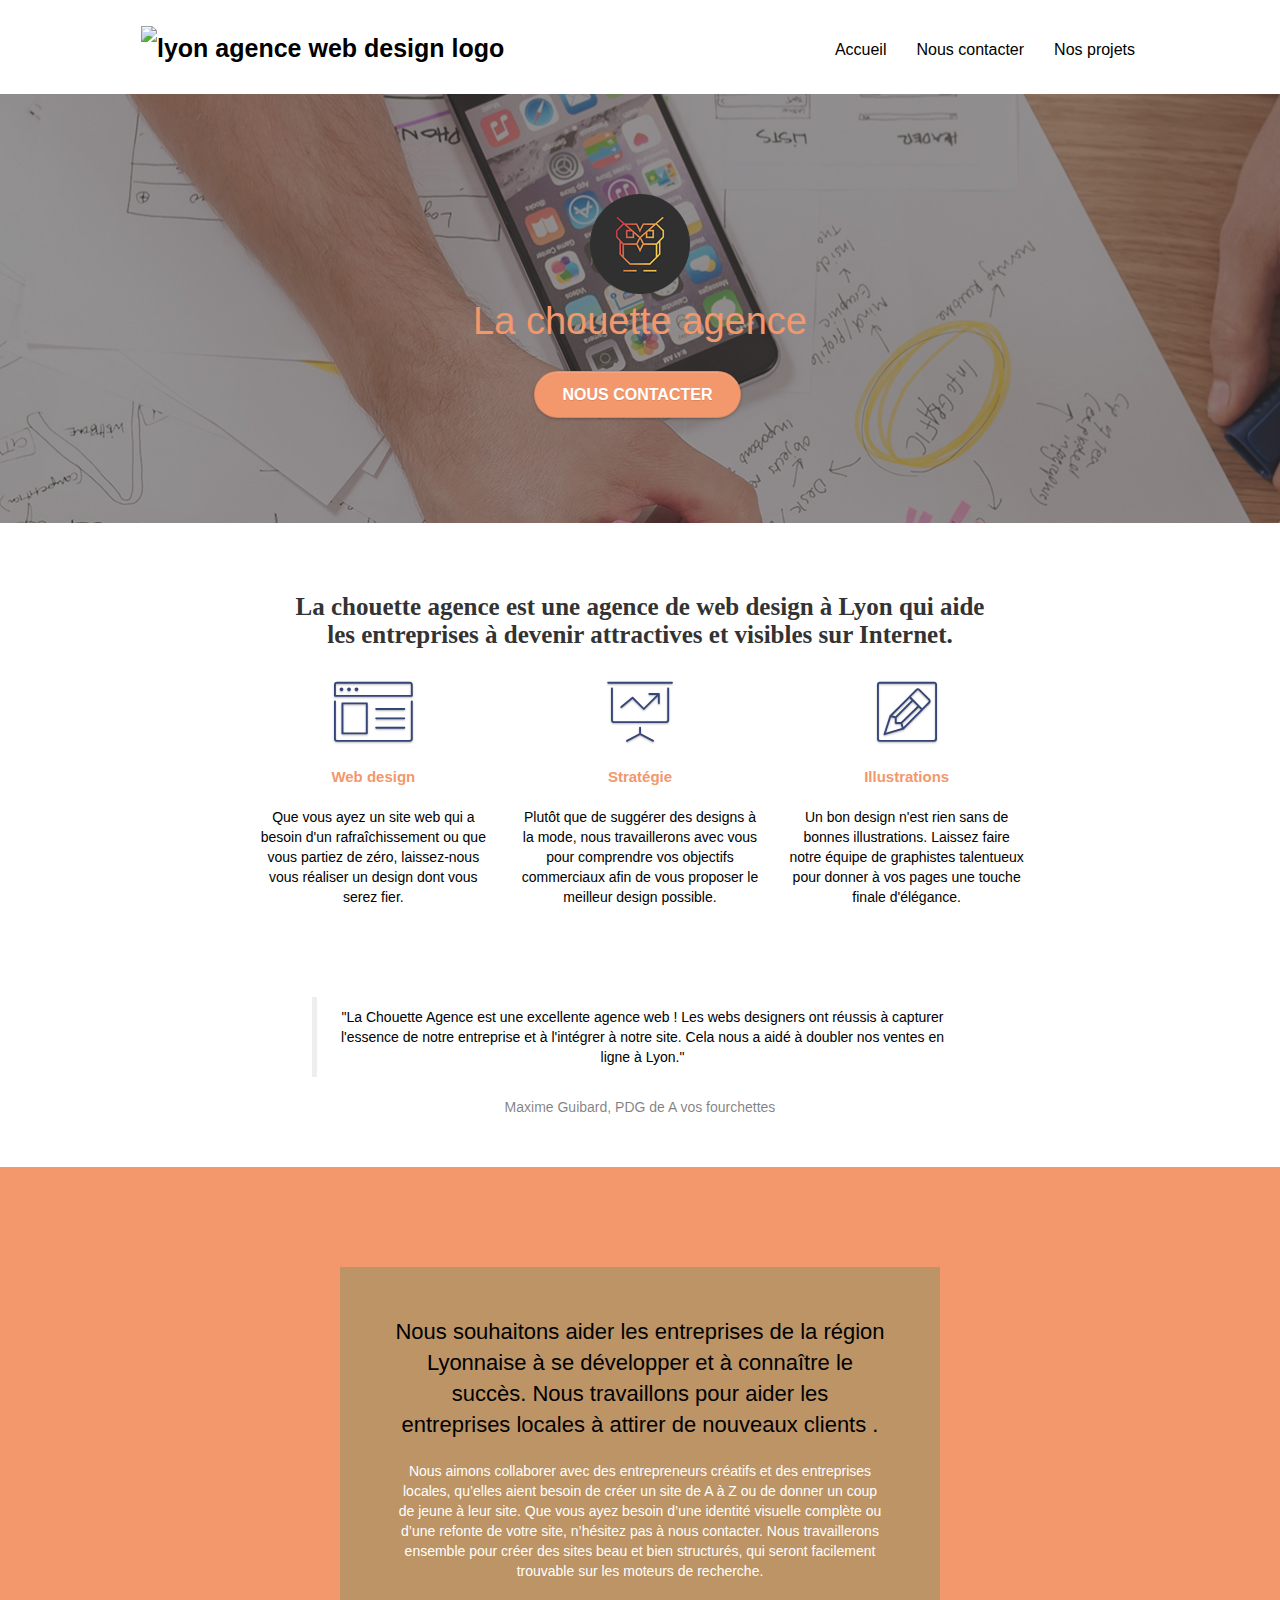
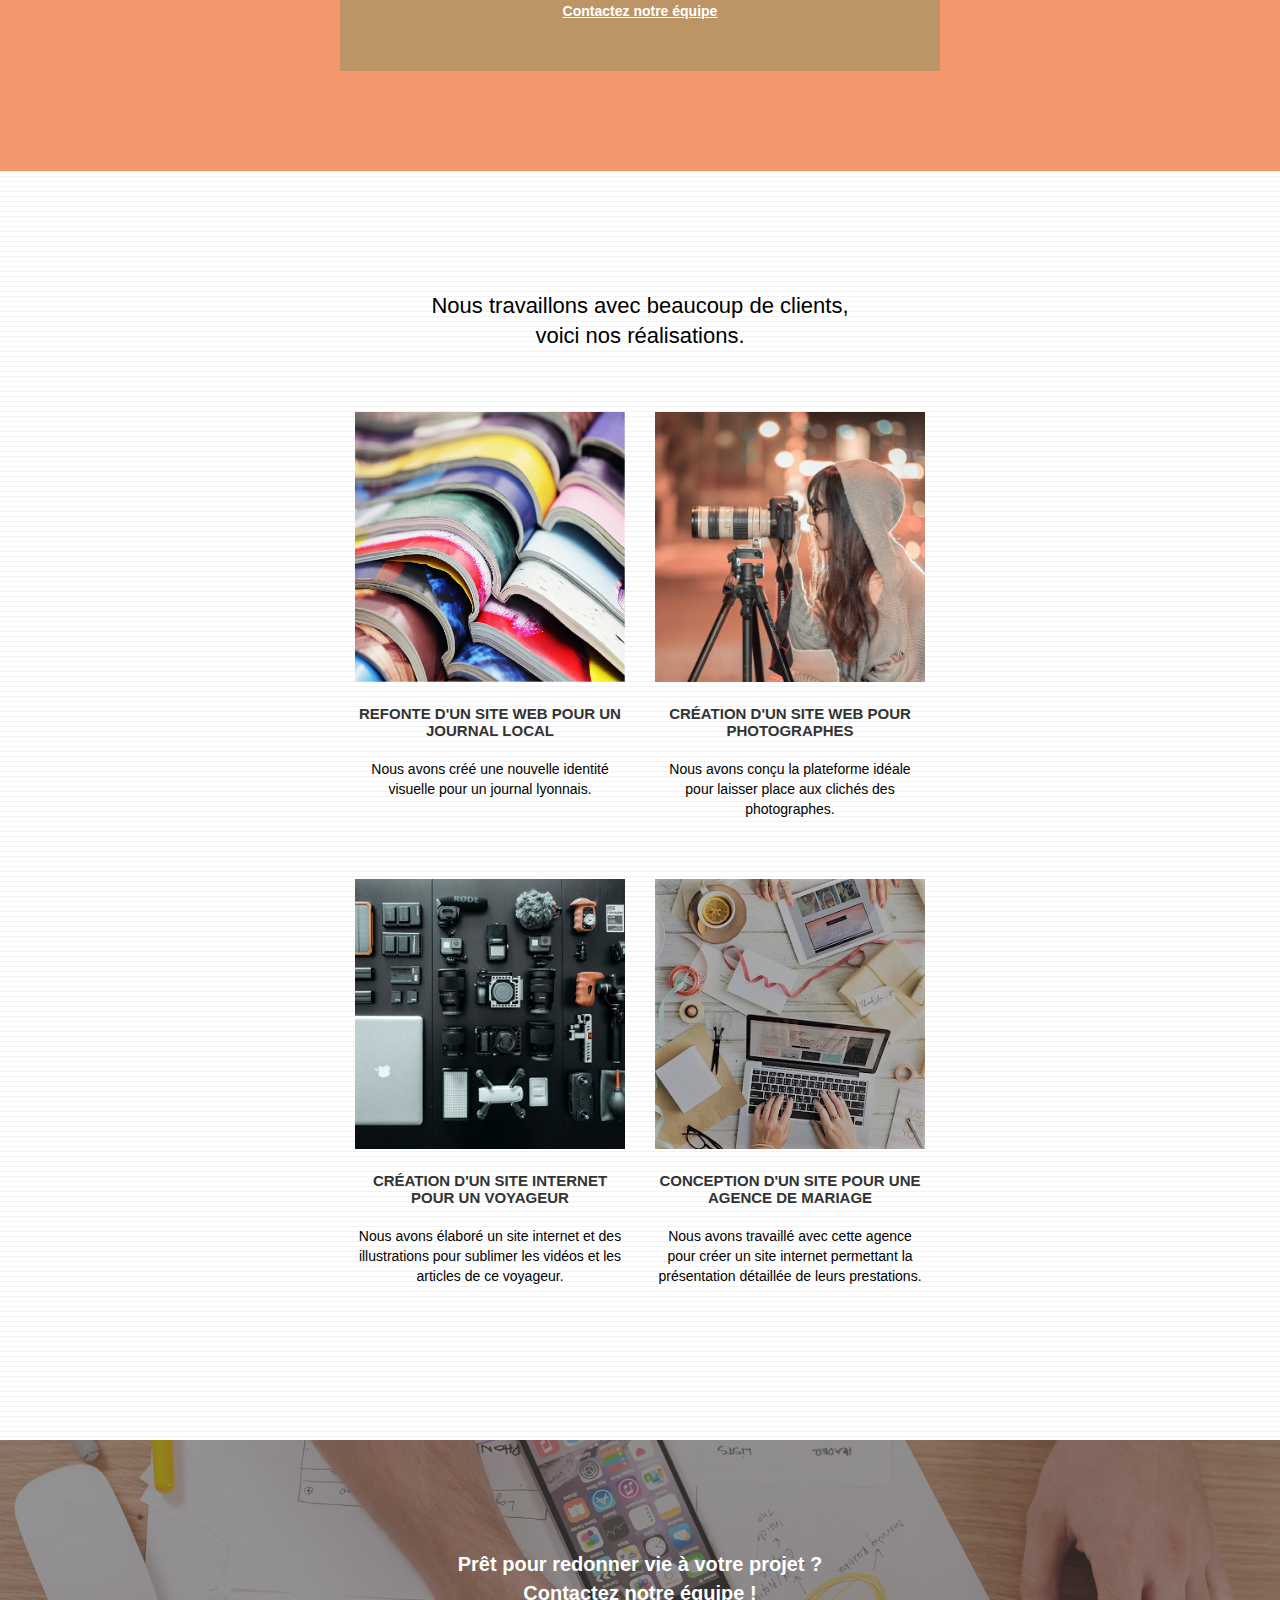
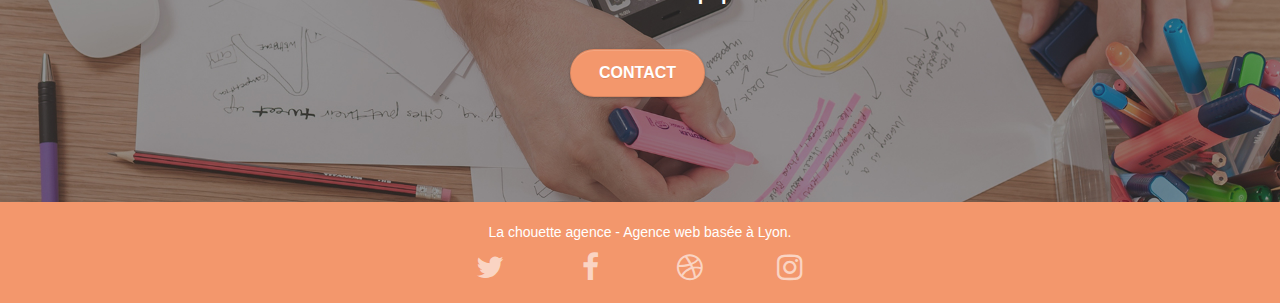
==== index.html @ c59ab612 "first commit" ====
<!doctype html>
<html lang="fr">
<head>
    <meta charset="utf-8">
	<meta name="robots" content="follow" />
    <meta name="description" content="Notre agence de Web Design de Lyon a pour vocation d'aider toutes les entreprises à devenir attractives et visibles sur le net.Que vous ayez besoin de rafraîchir votre site, trouver des designs plus percutents et actuels ou simplement attirer de nouveaux clients nous avons la réponse !">
    <meta name="viewport" content="width=device-width, initial-scale=1.0, viewport-fit=cover">
    <link rel="shortcut icon" type="image/png" href="favicon.jpg">
    
	<link rel="stylesheet" type="text/css" href="./css/bootstrap.css">
	<link rel="stylesheet" type="text/css" href="style.css">
	<link rel="stylesheet" type="text/css" href="./css/font-awesome.css">
	<link rel="stylesheet" type="text/css" href="./css/et-line.css">
	
    
	<script src="./js/jquery-2.1.0.js"></script>
	<script src="./js/bootstrap.js"></script>
	<script src="./js/blocs.js"></script>
	<script src="./js/jquery.touchSwipe.js" defer></script>
	<script src="./js/gmaps.js"></script>

    <title>La Chouette Agence, web design à Lyon</title>

	<!-- metatags facebook -->
	<meta property="og:title" content=""/>
    <meta property="og:type" content=""/>
	<meta property="og:url" content=""/>
	<meta property="og:image" content=""/>
	<meta property="og:description" content=""/>

	<!-- metatags twitter -->
	<meta name="twitter:card" content=""/>
	<meta name="twitter:site" content=""/>
	<meta name="twitter:title" content=""/>
	<meta name="twitter:description" content=""/>
	<meta name="twitter:creator" content=""/>
	<meta name="twitter:image" content=""/>
	
<!-- Analytics -->
 
<!-- Analytics END -->
    
</head>
<body>
<!-- Principal conteneur -->
<div class="page-container">
    
<!-- bloc-0 -->
<div class="bloc bgc-white l-bloc " id="bloc-0">
	<div class="container bloc-sm">

		<nav class="navbar row">
			<div class="navbar-header">
				
				<a class="navbar-brand" href="index.html"><img src="img/la-chouette-agence.png" alt="lyon agence web design logo" height="40" /></a>
				
				<button id="nav-toggle" type="button" class="ui-navbar-toggle navbar-toggle" data-toggle="collapse" data-target=".navbar-1">
					<span class="sr-only">Toggle navigation</span><span class="icon-bar"></span><span class="icon-bar"></span><span class="icon-bar"></span>
				</button>
			</div>
			<div class="collapse navbar-collapse navbar-1 special-dropdown-nav">
				<ul class="site-navigation nav navbar-nav">
					<li>
						<a href="index.html">Accueil</a>
					</li>
					<li>
						<a href="formulaire-contact.html">Nous contacter</a>
					</li>
					<li>
						<a href="#bloc-4-portfolio">Nos projets</a>
					</li>
					
				</ul>
			</div>
		</nav>
	</div>
</div>
<!-- bloc-0 END -->

<!-- bloc-1-presentation -->
<div class="bloc bgc-dark-slate-blue bg-banniere d-bloc bg-t-edge bloc-bg-texture texture-paper b-parallax" id="bloc-1-hero">
	<div class="container bloc-lg">
		<div class="row tight-width-whitespace">
			<div class="col-sm-12">
				<img src="img/logo.png" class="center-block image-resize-mode" width="100" alt="La chouette agence, agence web lyon, création logo lyon" />
				<span class="text-center hero-bloc-text tc-white ">
					La chouette agence
				</span>
				<div class="text-center">
					<a href="formulaire-contact.html" class="btn btn-lg btn-clean btn-rd cta-hero btn-atomic-tangerine" id="cta-hero">Nous Contacter</a>
				</div>
			</div>
		</div>
	</div>
</div>
<!-- bloc-1-presentation END -->

<!-- bloc-2-services -->
<div class="bloc bgc-white l-bloc" id="bloc-2-services">
	<div class="container bloc-md">
		<div class="row">
			<div class="col-sm-12 text-center">
				<h1 class="txt-accueil">La chouette agence est une agence de web design à Lyon qui aide <br />
				les entreprises à devenir attractives et visibles sur Internet.</h1>
			</div>
		</div>
		<div class="row voffset-lg med-width-whitespace">
			<div class="col-sm-4">
				<div class="text-center">
					<span class="et-icon-browser sm-shadow icon-dark-slate-blue icons icon-lg"></span>
				</div>
				<span class="mg-md text-center icones-title">
					Web design
				</span>
				<p class="text-center ">
					Que vous ayez un site web qui a besoin d'un rafraîchissement ou que vous partiez de zéro, laissez-nous vous réaliser un design dont vous serez fier.
				</p>
			</div>
			<div class="col-sm-4">
				<div class="text-center">
					<span class="et-icon-presentation sm-shadow icon-dark-slate-blue icons icon-lg"></span>
				</div>
				<span class="mg-md text-center icones-title">
					Stratégie
				</span>
				<p class="text-center ">
					Plutôt que de suggérer des designs à la mode, nous travaillerons avec vous pour comprendre vos objectifs commerciaux afin de vous proposer le meilleur design possible.<br>
				</p>
			</div>
			<div class="col-sm-4">
				<div class="text-center">
					<span class="et-icon-edit sm-shadow icon-dark-slate-blue icons icon-lg"></span>
				</div>
				<span class="mg-md text-center icones-title">
					Illustrations
				</span>
				<p class="text-center ">
					Un bon design n'est rien sans de bonnes illustrations. Laissez faire notre équipe de graphistes talentueux pour donner à vos pages une touche finale d'élégance.
				</p>
			</div>
		</div>
		<div class="row voffset-lg voffset">
			<div class="col-xs-12 col-md-8 col-md-offset-2 text-center">
				<figure class="quote">
					<blockquote cite="">
						<p>"La Chouette Agence est une excellente agence web ! Les webs designers ont réussis à capturer l'essence de notre entreprise et à l'intégrer à notre site. Cela nous a aidé à doubler nos ventes en ligne à Lyon."</p>
					</blockquote>
					<figcaption>Maxime Guibard, PDG de A vos fourchettes</figcaption>
				</figure>

			</div>
		</div>
	</div>
</div>
<!-- bloc-2-services END -->

<!-- bloc-3-what-i-do -->
<div class="bloc tc-white bgc-atomic-tangerine bg-presentation d-bloc bloc-bg-texture texture-paper b-parallax" id="bloc-3-what-i-do">
	<div class="container bloc-lg">
		<div class="row tight-width-whitespace black-background">
			<div class="col-sm-12">
				<h2 class="mg-md text-center ">
					Nous souhaitons aider les entreprises de la région Lyonnaise à se développer et à connaître le succès. Nous travaillons pour aider les entreprises locales à attirer de nouveaux clients .<br>
				</h2>
				<p class="text-center white">
					Nous aimons collaborer avec des entrepreneurs créatifs et des entreprises locales, qu’elles aient besoin de créer un site de A à Z ou de donner un coup de jeune à leur site. Que vous ayez besoin d’une identité visuelle complète ou d’une refonte de votre site, n’hésitez pas à nous contacter. Nous travaillerons ensemble pour créer des sites beau et bien structurés, qui seront facilement trouvable sur les moteurs de recherche. <br><br><a class="ltc-white bold-link" href="formulaire-contact.html">Contactez notre équipe</a><br>
				</p>
			</div>
		</div>
	</div>
</div>
<!-- bloc-3-what-i-do END -->

<!-- bloc-4-portfolio -->
<div class="bloc bgc-white bg-lines-h2-bg bg-repeat l-bloc" id="bloc-4-portfolio">
	<div class="container bloc-lg">
		<div class="row">
			<div class="col-sm-12 text-center">
				<h2> Nous travaillons avec beaucoup de clients, <br/>
				voici nos réalisations.</h2>
			</div>
		</div>
		<div class="row tight-width-whitespace portfolio-row">
			<div class="col-sm-6">
				<a href="#" data-lightbox="img/1.jpg" data-gallery-id="gallery-1" data-caption="Refonte d'un site web pour un journal local" data-frame="snapshot-lb"><img src="img/1.jpg" alt="refonte du site web d'un journal lyonnais" class="img-responsive portfolio-thumb" /></a>
				<h3 class="mg-md text-center">
					Refonte d'un site web pour un journal local
				</h3>
				<p class="text-center">
					Nous avons créé une nouvelle identité visuelle pour un journal lyonnais.
				</p>
			</div>
			<div class="col-sm-6">
				<a href="#" data-lightbox="img/2.jpg" data-gallery-id="gallery-1" data-caption="Création d'un site web pour photographes" data-frame="snapshot-lb"><img src="img/2.jpg" class="img-responsive portfolio-thumb" alt="Création d'un site web pour photographes" /></a>
				<h3 class="mg-md text-center">
					Création d'un site web pour photographes
				</h3>
				<p class="text-center">
					Nous avons conçu la plateforme idéale pour laisser place aux clichés des photographes.
				</p>
			</div>
		</div>
		<div class="row tight-width-whitespace portfolio-row">
			<div class="col-sm-6">
				<a href="#" data-lightbox="img/3.bmp" data-gallery-id="gallery-1" data-caption="Création d'un site internet pour un voyageur" data-frame="snapshot-lb"><img src="img/3.bmp" class="img-responsive portfolio-thumb" alt="Création d'un site web pour voyageur"/></a>
				<h3 class="mg-md text-center">
					Création d'un site internet pour un voyageur
				</h3>
				<p class="text-center">
					Nous avons élaboré un site internet et des illustrations pour sublimer les vidéos et les articles de ce voyageur.
				</p>
			</div>
			<div class="col-sm-6">
				<a href="#" data-lightbox="img/4.bmp" data-gallery-id="gallery-1" data-caption="Conception d'un site pour une agence de mariage" data-frame="snapshot-lb"><img src="img/4.bmp" class="img-responsive portfolio-thumb" alt="Création d'un site web pour agence de mariage" /></a>
				<h3 class="mg-md text-center">
					Conception d'un site pour une agence de mariage
				</h3>
				<p class="text-center">
					Nous avons travaillé avec cette agence pour créer un site internet permettant la présentation détaillée de leurs prestations.
				</p>
			</div>
		</div>
	</div>
</div>
<!-- bloc-4-portfolio END -->

<!-- bloc-5-cta -->
<div class="bloc bgc-dark-slate-blue bg-banniere d-bloc bloc-bg-texture texture-paper" id="bloc-5-cta">
	<div class="container bloc-lg">
		<div class="row">
			<span class="mg-md text-center txt-contact">
				Prêt pour redonner vie à votre projet ?<br>Contactez notre équipe !
			</span>
			<div class="col-sm-12 text-center">
				<a href="formulaire-contact.html" class="btn btn-atomic-tangerine btn-clean btn-rd btn-lg cta-hero">Contact</a>
			</div>
		</div>
	</div>
</div>
<!-- bloc-5-cta END -->

<!-- Footer - bloc-8 -->
<div class="bloc bgc-atomic-tangerine d-bloc" id="bloc-8">
	<div class="container bloc-sm">
		<div class="row">
			<div class="col-sm-12">
				<p class="text-center white">
					La chouette agence - Agence web basée à Lyon.<br>
				</p>
				<div class="row row-no-gutters social">
					<div class="col-sm-3">
						<div class="text-center">
							<a class="social" href="index.html"><span class="fa fa-twitter icon-md"></span></a>
						</div>
					</div>
					<div class="col-sm-3">
						<div class="text-center">
							<a class="social" href="index.html"><span class="fa fa-facebook icon-md"></span></a>
						</div>
					</div>
					<div class="col-sm-3">
						<div class="text-center">
							<a class="social" href="index.html"><span class="fa fa-dribbble icon-md"></span></a>
						</div>
					</div>
					<div class="col-sm-3">
						<div class="text-center">
							<a class="social" href="index.html"><span class="fa fa-instagram icon-md"></span></a>
						</div>
					</div>
					
				</div>
				
					
					
				</div>
			</div>
		</div>
	</div>
</div>
<!-- Footer - bloc-8 END -->


<!-- Principal conteneur END -->
    

</body>
</html>
---- style.css ----
body {
    margin: 0;
    padding: 0;
    background: #FFF;
    overflow-x: hidden;
    -webkit-font-smoothing: antialiased;
    -moz-osx-font-smoothing: grayscale;
}

a,
button {
    transition: all .3s ease-in-out;
    outline: none!important;
}

a:hover {
    
    cursor: pointer;
    color:#c27956;
}

#page-loading-blocs-notifaction {
    position: fixed;
    top: 0;
    bottom: 0;
    width: 100%;
    z-index: 100000;
    background: #FFFFFF url("img/pageload-spinner.gif") no-repeat center center;
}

.bloc {
    width: 100%;
    clear: both;
    background: 50% 50% no-repeat;
    padding: 0 50px;
    -webkit-background-size: cover;
    -moz-background-size: cover;
    -o-background-size: cover;
    background-size: cover;
    position: relative;
}

.bloc .container {
    padding-left: 0;
    padding-right: 0;
}

.bloc-lg {
    padding: 100px 50px;
}

.bloc-md {
    padding: 50px;
}

.bloc-sm {
    padding: 20px 50px;
}

.bg-center,
.bg-l-edge,
.bg-r-edge,
.bg-t-edge,
.bg-b-edge,
.bg-tl-edge,
.bg-bl-edge,
.bg-tr-edge,
.bg-br-edge,
.bg-repeat {
    -webkit-background-size: auto!important;
    -moz-background-size: auto!important;
    -o-background-size: auto!important;
    background-size: auto!important;
}

.bg-repeat {
    background: repeat;
}

.bg-t-edge {
    background: top no-repeat;
}

.bloc-bg-texture::before {
    content: "";
    background-size: 2px 2px;
    position: absolute;
    top: 0;
    bottom: 0;
    left: 0;
    right: 0;
}



.b-parallax {
    background-attachment: fixed;
}

.d-bloc {
    color: rgba(255, 255, 255, .7);
}

.d-bloc button:hover {
    color: rgba(255, 255, 255, .9);
}

.d-bloc .icon-round,
.d-bloc .icon-square,
.d-bloc .icon-rounded,
.d-bloc .icon-semi-rounded-a,
.d-bloc .icon-semi-rounded-b {
    border-color: rgba(255, 255, 255, .9);
}

.d-bloc .divider-h span {
    border-color: rgba(255, 255, 255, .2);
}

.d-bloc .a-btn,
.d-bloc .navbar a,
.d-bloc .navbar-brand,
.d-bloc a .icon-sm,
.d-bloc a .icon-md,
.d-bloc a .icon-lg,
.d-bloc a .icon-xl,
.d-bloc h1 a,
.d-bloc h2 a,
.d-bloc h3 a,
.d-bloc h4 a,
.d-bloc h5 a,
.d-bloc h6 a,
.d-bloc p a {
    color: rgba(255, 255, 255, .6);
}

.d-bloc .a-btn:hover,
.d-bloc .navbar a:hover,
.d-bloc .navbar-brand:hover,
.d-bloc a:hover .icon-sm,
.d-bloc a:hover .icon-md,
.d-bloc a:hover .icon-lg,
.d-bloc a:hover .icon-xl,
.d-bloc h1 a:hover,
.d-bloc h2 a:hover,
.d-bloc h3 a:hover,
.d-bloc h4 a:hover,
.d-bloc h5 a:hover,
.d-bloc h6 a:hover,
.d-bloc p a:hover {
    color: rgba(255, 255, 255, 1);
}

.d-bloc .navbar-toggle .icon-bar {
    background: rgba(255, 255, 255, 1);
}

.d-bloc .btn-wire,
.d-bloc .btn-wire:hover {
    color: rgba(255, 255, 255, 1);
    border-color: rgba(255, 255, 255, 1);
}

.d-bloc .panel {
    color: rgba(0, 0, 0, .5);
}

.d-bloc .panel button:hover {
    color: rgba(0, 0, 0, .7);
}

.d-bloc .panel icon {
    border-color: rgba(0, 0, 0, .7);
}

.d-bloc .panel .divider-h span {
    border-color: rgba(0, 0, 0, .1);
}

.d-bloc .panel .a-btn {
    color: rgba(0, 0, 0, .6);
}

.d-bloc .panel .a-btn:hover {
    color: rgba(0, 0, 0, 1);
}

.d-bloc .panel .btn-wire,
.d-bloc .panel .btn-wire:hover {
    color: rgba(0, 0, 0, .7);
    border-color: rgba(0, 0, 0, .3);
}

.d-bloc .panel,
.l-bloc {
    color: rgba(0, 0, 0, .5);
}

.d-bloc .panel button:hover,
.l-bloc button:hover {
    color: rgba(0, 0, 0, .7);
}

.l-bloc .icon-round,
.l-bloc .icon-square,
.l-bloc .icon-rounded,
.l-bloc .icon-semi-rounded-a,
.l-bloc .icon-semi-rounded-b {
    border-color: rgba(0, 0, 0, .7);
}

.d-bloc .panel .divider-h span,
.l-bloc .divider-h span {
    border-color: rgba(0, 0, 0, .1);
}

.d-bloc .panel .a-btn,
.l-bloc .a-btn,
.l-bloc .navbar a,
.l-bloc .navbar-brand,
.l-bloc a .icon-sm,
.l-bloc a .icon-md,
.l-bloc a .icon-lg,
.l-bloc a .icon-xl,
.l-bloc h1 a,
.l-bloc h2 a,
.l-bloc h3 a,
.l-bloc h4 a,
.l-bloc h5 a,
.l-bloc h6 a,
.l-bloc p a {
    color: rgba(0, 0, 0, .6);
}

.d-bloc .panel .a-btn:hover,
.l-bloc .a-btn:hover,
.l-bloc .navbar a:hover,
.l-bloc .navbar-brand:hover,
.l-bloc a:hover .icon-sm,
.l-bloc a:hover .icon-md,
.l-bloc a:hover .icon-lg,
.l-bloc a:hover .icon-xl,
.l-bloc h1 a:hover,
.l-bloc h2 a:hover,
.l-bloc h3 a:hover,
.l-bloc h4 a:hover,
.l-bloc h5 a:hover,
.l-bloc h6 a:hover,
.l-bloc p a:hover {
    color: rgba(0, 0, 0, 1);
}

.l-bloc .navbar-toggle .icon-bar {
    color: rgba(0, 0, 0, .6);
}

.d-bloc .panel .btn-wire,
.d-bloc .panel .btn-wire:hover,
.l-bloc .btn-wire,
.l-bloc .btn-wire:hover {
    color: rgba(0, 0, 0, .7);
    border-color: rgba(0, 0, 0, .3);
}

.voffset {
    margin-top: 30px;
}

.voffset-lg {
    margin-top: 80px;
}

.row-no-gutters {
    margin-right: 0;
    margin-left: 0;
}

.row.row-no-gutters > [class^="col-"],
.row.row-no-gutters > [class*=" col-"] {
    padding-right: 0;
    padding-left: 0;
}

#bloc-1-hero h1 {
    font-size: 32px;
}

.navbar {
    margin-bottom: 0;
    z-index: 1;
}

.navbar-brand {
    height: auto;
    padding: 3px 15px;
    font-size: 25px;
    font-weight: normal;
    font-weight: 600;
    line-height: 44px;
}

.navbar-brand img {
    max-height: 200px;
    margin: 0 5px 0 0;
    display: inline;
}

.navbar-brand img[src$=svg] {
    min-width: 100px;
}

.nav-center .navbar-brand img {
    margin: 0;
}

.navbar .nav {
    padding-top: 2px;
    margin-right: -16px;
    float: right;
    z-index: 1;
}

.nav > li {
    float: left;
    margin-top: 4px;
    font-size: 16px;
}

.navbar-nav .open .dropdown-menu > li > a {
    text-align: inherit;
}

.nav > li a:hover,
.nav > li a:focus {
    background: transparent;
}

.navbar-toggle {
    margin: 10px 10px 0 0;
    border: 0px;
}

.navbar-toggle:hover {
    background: transparent!important;
}

.navbar-toggle .icon-bar {
    background-color: rgba(0, 0, 0, .5);
    width: 26px;
}

.nav-invert .navbar .nav {
    float: left;
}

.nav-invert .navbar-header,
.nav-invert .navbar-brand {
    float: right;
    position: relative;
    z-index: 2;
}

@media (min-width: 768px) {
    .site-navigation {
        position: absolute;
        top: 50%;
        right: 20px;
        transform: translate(0, -50%);
        -webkit-transform: translateY(-50%);
    }
    .nav > li .dropdown-menu a,
    .nav > li .dropdown-menu a:hover {
        color: #484848;
    }
    .nav-invert .site-navigation {
        left: 0;
        right: 0;
    }
    .nav-center {
        text-align: center;
    }
    .nav-center .navbar-header {
        width: 100%;
    }
    .nav-center .navbar-header,
    .nav-center .navbar-brand,
    .nav-center .nav > li {
        float: none;
        display: inline-block;
    }
    .nav-center .site-navigation {
        position: relative;
        width: 100%;
        right: 0;
        margin-right: 0px;
        margin-top: 20px;
    }
    .nav-center.mini-nav .navbar-toggle {
        float: none;
        margin: 10px auto 0;
    }
}

.nav > li > .dropdown a {
    background: none!important;
    display: block;
    padding: 14px 15px;
}

nav .caret {
    margin: 0 5px;
}

.dropdown-menu .dropdown-menu {
    top: -8px;
    left: 100%;
}

.dropdown-menu .dropmenu-flow-right {
    top: 100%;
    left: 0;
    margin-left: -1px;
    border-top-left-radius: 0;
    border-top-right-radius: 0;
}

.dropdown-menu .dropdown span {
    border: 4px solid black;
    border-top-color: transparent;
    border-right-color: transparent;
    border-bottom-color: transparent;
    margin: 6px -5px 0 0!important;
    float: right;
}

.mg-md {
    margin-top: 10px;
    margin-bottom: 20px;
}

.mg-lg {
    margin-top: 10px;
    margin-bottom: 40px;
}

.btn {
    margin: 0 5px 5px 0;
}

.btn.pull-right {
    margin: 0 0 5px 5px;
}

.btn-d,
.btn-d:hover,
.btn-d:focus {
    color: #FFF;
    background: rgba(0, 0, 0, .3);
}

button {
    outline: none!important;
}

.btn-rd {
    border-radius: 40px;
}

.btn-clean {
    border: 1px solid rgba(0, 0, 0, .08);
    border-bottom-color: rgba(0, 0, 0, .1);
    text-shadow: 0 1px 0 rgba(0, 0, 1, .1);
    box-shadow: 0 1px 3px rgba(0, 0, 1, .25), inset 0 1px 0 0 rgba(255, 255, 255, .15);
}

.icon-md {
    font-size: 30px!important;
}

.icon-lg {
    font-size: 60px!important;
}

.sm-shadow {
    text-shadow: 0 1px 2px rgba(0, 0, 0, .3);
}

.panel-sq,
.panel-sq .panel-heading,
.panel-sq .panel-footer {
    border-radius: 0;
}

.panel-rd {
    border-radius: 30px;
}

.panel-rd .panel-heading {
    border-radius: 29px 29px 0 0;
}

.panel-rd .panel-footer {
    border-radius: 0 0 29px 29px;
}

.form-control {
    border-color: rgba(0, 0, 0, .1);
    box-shadow: none;
}

.scrollToTop {
    width: 40px;
    height: 40px;
    position: fixed;
    bottom: 20px;
    right: 20px;
    opacity: 0;
    z-index: 500;
    transition: all .3s ease-in-out;
}

.scrollToTop span {
    margin-top: 6px;
}

.showScrollTop {
    font-size: 14px;
    opacity: 1;
}

a[data-lightbox] {
    position: relative;
    display: block;
    text-align: center;
}

a[data-lightbox]:hover::before {
    content: "+";
    font-family: "HelveticaNeue-Light", "Helvetica Neue Light", "Helvetica Neue", Helvetica, Arial;
    font-size: 32px;
    width: 50px;
    height: 50px;
    margin-left: -25px;
    border-radius: 50%;
    background: rgba(0, 0, 0, .6);
    color: #FFF;
    font-weight: 100;
    z-index: 1;
    position: absolute;
    top: 50%;
    transform: translateY(-50%);
    -webkit-transform: translateY(-50%);
}

a[data-lightbox]:hover img {
    opacity: 0.6;
    -webkit-animation-fill-mode: none;
    animation-fill-mode: none;
}

#lightbox-modal {
    display: flex;
    align-items: center;
}

#lightbox-modal .modal-dialog {
    width: 90%;
    max-width: 900px;
    margin: 0 auto 0;
}

#lightbox-modal .modal-dialog img {
    max-height: 90vh;
    margin: 0 auto;
}

.lightbox-caption {
    padding: 20px;
    color: #FFF;
    background: rgba(0, 0, 0, .5);
    position: absolute;
    left: 15px;
    right: 15px;
    bottom: 5px;
}

.close-lightbox {
    color: #FFF;
    font-size: 30px;
    position: absolute;
    top: 20px;
    right: 20px;
    z-index: 20;
    background: rgba(0, 0, 0, .5);
    border: none;
    line-height: 30px;
    padding: 0 9px 5px;
    opacity: 0.3;
}

.close-lightbox:hover,
.next-lightbox:hover,
.prev-lightbox:hover {
    opacity: 1.0;
    color: #FFF;
}

.next-lightbox,
.prev-lightbox {
    font-size: 20px;
    color: rgba(255, 255, 255, .9);
    background: rgba(0, 0, 0, .5);
    transition: all .2s ease-in-out;
    position: absolute;
    top: 45%;
    z-index: 1;
    opacity: 0.4;
}

.next-lightbox {
    padding: 6px 8px 1px 13px;
    right: 25px;
}

.prev-lightbox {
    padding: 6px 13px 1px 10px;
    left: 25px;
}

.snapshot-lb .modal-body {
    padding-bottom: 45px;
}

.snapshot-lb .lightbox-caption {
    padding: 0;
    color: rgba(0, 0, 0, .5);
    background: none;
}

h1,
h2,
h3,
h4,
h5,
h6,
p,
label,
.btn,
a {
    font-family: "helvetica";
    font-weight: 400;
    color: #000000!important;
}

.container {
    max-width: 1000px;
}

.hero-bloc-text {
    font-size: 38px;
    display: flex;
    justify-content: center;

}

.hero-bloc-text-sub {
    font-size: 36px;
}

.statement-bloc-text {
    line-height: 26px;
    font-style: italic;
    font-size: 20px;
    text-align: center;
    font-weight: lighter;
    max-width: 520px;
    margin: auto auto auto auto;
}

p {
    font-size: 14px;
}
.txt-accueil{
    font-size: 25px;
    font-family: "open sans";
    font-weight: bold;
}
.txt-contact{
    color: #FFFFFF;
    font-size: 20px;
    font-family: Helvetica, sans-serif ;
    font-weight: bold;
    display: flex;
    justify-content: center;
}
.icones-title{
    display: flex;
    justify-content: center;
    font-size: 15px;
    font-weight: bold;
    color: #F3976C;
}

.tight-width-whitespace {
    max-width: 600px;   
    margin: auto auto auto auto;
}

.h1 {
    font-size: 20px;
    font-family: "Open Sans";
}

.cta-hero {
    margin-top: 22px;
    color: #FFFFFF!important;
    text-transform: uppercase;
    padding: 12px 28px 12px 28px;
    font-size: 16px;
    font-weight: 700;
}

.social {
    max-width: 400px;
    margin: auto auto auto auto;
}

h2 {
    font-size: 22px;
    line-height: 1.4em;
}

h3 {
    font-size: 15px;
    text-transform: uppercase;
    font-weight: 700;
    color: #333333!important;
}

.med-width-whitespace {
    max-width: 800px;
    margin: auto auto auto auto;
    box-shadow: 0px 0px 0px #000000;
}

h1 {
    color: #333333!important;
}

h4 {
    color: #333333!important;
}

.icons {
    margin-bottom: 14px;
    margin-top: 24px;
}

.white {
    color: #FFFFFF!important;
}

.portfolio-thumb {
    margin-bottom: 24px;
}

.portfolio-row {
    margin-bottom: 44px;
    margin-top: 50px;
}

.avatar {
    box-shadow: 0px 4px 9px rgba(0, 0, 0, 0.3);
}

.black-background {
    background-color: rgba(165, 147, 99, 0.7);
    padding: 40px 40px 40px 40px;
}

.bold-link {
    font-weight: 900;
    text-decoration: underline!important;
}

.bgc-white {
    background-color: #FFFFFF;
}

.bgc-dark-slate-blue {
    background-color: #364577;
}

.bgc-atomic-tangerine {
    background-color: #F3976C;
}

.tc-white {
    color: #F3976C!important;
}

.btn-atomic-tangerine {
    background: #F3976C;
    color: #FFFFFF!important;
}

.btn-atomic-tangerine:hover {
    background: #c27956!important;
    color: #FFFFFF!important;
}

.ltc-white {
    color: #FFFFFF!important;
}

.ltc-white:hover {
    color: #cccccc!important;
}

.ltc-atomic-tangerine {
    color: #F3976C!important;
}

.ltc-atomic-tangerine:hover {
    color: #c27956!important;
}

.icon-dark-slate-blue {
    color: #364577!important;
    border-color: #364577!important;
}



.bg-lines-h2-bg {
    background-image: url("img/lines-h2-bg.png");
}

.bg-banniere {
    background-image: url("img/la-chouette-agence-banniere.jpg");
}

.bg-presentation {
    background-image: url("img/image-de-presentation.bmp");
}

@media (max-width: 1024px) {
    .bloc {
        padding-left: 20px;
        padding-right: 20px;
    }
    .bloc.full-width-bloc,
    .bloc-tile-2.full-width-bloc .container,
    .bloc-tile-3.full-width-bloc .container,
    .bloc-tile-4.full-width-bloc .container {
        padding-left: 0;
        padding-right: 0;
    }
}

@media (max-width: 992px) and (min-width: 768px) {
    .navbar .nav {
        max-width: 80%
    }
    .nav-center.navbar .nav {
        max-width: 100%
    }
}

@media only screen and (min-device-width: 768px) and (max-device-width: 1024px) and (orientation: landscape) {
    .b-parallax {
        background-attachment: scroll;
    }
}

@media only screen and (min-device-width: 1024px) and (max-device-width: 1366px) and (-webkit-min-device-pixel-ratio: 1.5) {
    .b-parallax {
        background-attachment: scroll;
    }
}

@media (max-width: 991px) {
    .container {
        width: 100%;
    }
    .b-parallax {
        background-attachment: scroll;
    }
    .page-container,
    #hero-bloc {
        overflow-x: hidden;
        position: relative;
    }
    .bloc {
        padding-left: constant(safe-area-inset-left);
        padding-right: constant(safe-area-inset-right);
    }
    .bloc-group,
    .bloc-group .bloc {
        display: block;
        width: 100%;
    }
    .bloc-fill-screen .fill-bloc-top-edge,
    .bloc-fill-screen .fill-bloc-bottom-edge {
        padding: 0 20px;
        padding-left: constant(safe-area-inset-left);
        padding-right: constant(safe-area-inset-right);
    }
}

@media (max-width: 767px) {
    .page-container {
        overflow-x: hidden;
        position: relative;
    }
    h1,
    h2,
    h3,
    h4,
    h5,
    h6,
    p,
    #disqus_thread {
        padding-left: 10px!important;
        padding-right: 10px!important;
    }
    .b-parallax {
        background-attachment: scroll;
    }
    .navbar .nav {
        padding-top: 0;
        border-top: 1px solid rgba(0, 0, 0, .2);
        float: none!important;
    }
    .navbar.row {
        margin-left: 0;
        margin-right: 0;
    }
    .site-navigation {
        position: inherit;
        transform: none;
        -webkit-transform: none;
        -ms-transform: none;
    }
    .nav > li {
        margin-top: 0;
        border-bottom: 1px solid rgba(0, 0, 0, .1);
        background: rgba(0, 0, 0, .05);
        text-align: left;
        padding-left: 15px;
        width: 100%;
    }
    .nav > li:hover {
        background: rgba(0, 0, 0, .08);
        
    }
    .dropdown .dropdown a .caret {
        float: none;
        margin: 5px 0 0 10px!important;
        border: 4px solid black;
        border-bottom-color: transparent;
        border-right-color: transparent;
        border-left-color: transparent;
    }
    #hero-bloc .navbar .nav {
        background: rgba(0, 0, 0, .8);
    }
    #hero-bloc .navbar .nav a {
        color: rgba(255, 255, 255, .6);
    }
    .hero {
        padding: 50px 0;
    }
    .hero-nav {
        left: -1px;
        right: -1px;
    }
    .navbar-collapse {
        padding: 0;
        overflow-x: hidden;
        -webkit-box-shadow: none;
        box-shadow: none;
    }
    .navbar-brand img {
        max-height: 40px;
        width: auto;
    }
    .nav-invert .navbar-header {
        float: none;
        width: 100%;
    }
    .nav-invert .navbar-toggle {
        float: left;
        margin-left: 10px;
    }
    .bloc {
        padding-left: 0;
        padding-right: 0;
    }
    .bloc-xxl,
    .bloc-xl,
    .bloc-lg {
        padding: 40px 0;
    }
    .bloc-sm,
    .bloc-md {
        padding-left: 0;
        padding-right: 0;
    }
    .bloc-tile-2 .container,
    .bloc-tile-3 .container,
    .bloc-tile-4 .container,
    .bloc-fill-screen .fill-bloc-top-edge,
    .bloc-fill-screen .fill-bloc-bottom-edge {
        padding-left: 0;
        padding-right: 0;
    }
    .a-block {
        padding: 0 10px;
    }
    .btn-dwn {
        display: none;
    }
    .voffset {
        margin-top: 5px;
    }
    .voffset-md {
        margin-top: 20px;
    }
    .voffset-lg {
        margin-top: 30px;
    }
    form {
        padding: 5px;
    }
    .close-lightbox {
        display: inline-block;
    }
    .blocsapp-device-iphone5 {
        background-size: 216px 425px;
        padding-top: 60px;
        width: 216px;
        height: 425px;
    }
    .blocsapp-device-iphone5 img {
        width: 180px;
        height: 320px;
    }
}

@media (max-width: 400px) {
    .bloc {
        padding-left: 0;
        padding-right: 0;
    }
}

@media (max-width: 767px) {
    .bloc-mob-center-text {
        text-align: center;
    }
}
---- css/et-line.css ----
@font-face {
    font-family: et-line;
    src: url(../fonts/et-line.eot);
    src: url(../fonts/et-line.eot?#iefix) format('embedded-opentype'), url(../fonts/et-line.woff) format('woff'), url(../fonts/et-line.ttf) format('truetype'), url(../fonts/et-line.svg#et-line) format('svg');
    font-weight: 400;
    font-style: normal
}

.et-icon-adjustments,
.et-icon-alarmclock,
.et-icon-anchor,
.et-icon-aperture,
.et-icon-attachment,
.et-icon-bargraph,
.et-icon-basket,
.et-icon-beaker,
.et-icon-bike,
.et-icon-book-open,
.et-icon-briefcase,
.et-icon-browser,
.et-icon-calendar,
.et-icon-camera,
.et-icon-caution,
.et-icon-chat,
.et-icon-circle-compass,
.et-icon-clipboard,
.et-icon-clock,
.et-icon-cloud,
.et-icon-compass,
.et-icon-desktop,
.et-icon-dial,
.et-icon-document,
.et-icon-documents,
.et-icon-download,
.et-icon-dribbble,
.et-icon-edit,
.et-icon-envelope,
.et-icon-expand,
.et-icon-facebook,
.et-icon-flag,
.et-icon-focus,
.et-icon-gears,
.et-icon-genius,
.et-icon-gift,
.et-icon-global,
.et-icon-globe,
.et-icon-googleplus,
.et-icon-grid,
.et-icon-happy,
.et-icon-hazardous,
.et-icon-heart,
.et-icon-hotairballoon,
.et-icon-hourglass,
.et-icon-key,
.et-icon-laptop,
.et-icon-layers,
.et-icon-lifesaver,
.et-icon-lightbulb,
.et-icon-linegraph,
.et-icon-linkedin,
.et-icon-lock,
.et-icon-magnifying-glass,
.et-icon-map,
.et-icon-map-pin,
.et-icon-megaphone,
.et-icon-mic,
.et-icon-mobile,
.et-icon-newspaper,
.et-icon-notebook,
.et-icon-paintbrush,
.et-icon-paperclip,
.et-icon-pencil,
.et-icon-phone,
.et-icon-picture,
.et-icon-pictures,
.et-icon-piechart,
.et-icon-presentation,
.et-icon-pricetags,
.et-icon-printer,
.et-icon-profile-female,
.et-icon-profile-male,
.et-icon-puzzle,
.et-icon-quote,
.et-icon-recycle,
.et-icon-refresh,
.et-icon-ribbon,
.et-icon-rss,
.et-icon-sad,
.et-icon-scissors,
.et-icon-scope,
.et-icon-search,
.et-icon-shield,
.et-icon-speedometer,
.et-icon-strategy,
.et-icon-streetsign,
.et-icon-tablet,
.et-icon-target,
.et-icon-telescope,
.et-icon-toolbox,
.et-icon-tools,
.et-icon-tools-2,
.et-icon-trophy,
.et-icon-tumblr,
.et-icon-twitter,
.et-icon-upload,
.et-icon-video,
.et-icon-wallet,
.et-icon-wine {
    font-family: et-line;
    speak: none;
    font-style: normal;
    font-weight: 400;
    font-variant: normal;
    text-transform: none;
    line-height: 1;
    -webkit-font-smoothing: antialiased;
    -moz-osx-font-smoothing: grayscale;
    display: inline-block
}

.et-icon-mobile:before {
    content: "\e000"
}

.et-icon-laptop:before {
    content: "\e001"
}

.et-icon-desktop:before {
    content: "\e002"
}

.et-icon-tablet:before {
    content: "\e003"
}

.et-icon-phone:before {
    content: "\e004"
}

.et-icon-document:before {
    content: "\e005"
}

.et-icon-documents:before {
    content: "\e006"
}

.et-icon-search:before {
    content: "\e007"
}

.et-icon-clipboard:before {
    content: "\e008"
}

.et-icon-newspaper:before {
    content: "\e009"
}

.et-icon-notebook:before {
    content: "\e00a"
}

.et-icon-book-open:before {
    content: "\e00b"
}

.et-icon-browser:before {
    content: "\e00c"
}

.et-icon-calendar:before {
    content: "\e00d"
}

.et-icon-presentation:before {
    content: "\e00e"
}

.et-icon-picture:before {
    content: "\e00f"
}

.et-icon-pictures:before {
    content: "\e010"
}

.et-icon-video:before {
    content: "\e011"
}

.et-icon-camera:before {
    content: "\e012"
}

.et-icon-printer:before {
    content: "\e013"
}

.et-icon-toolbox:before {
    content: "\e014"
}

.et-icon-briefcase:before {
    content: "\e015"
}

.et-icon-wallet:before {
    content: "\e016"
}

.et-icon-gift:before {
    content: "\e017"
}

.et-icon-bargraph:before {
    content: "\e018"
}

.et-icon-grid:before {
    content: "\e019"
}

.et-icon-expand:before {
    content: "\e01a"
}

.et-icon-focus:before {
    content: "\e01b"
}

.et-icon-edit:before {
    content: "\e01c"
}

.et-icon-adjustments:before {
    content: "\e01d"
}

.et-icon-ribbon:before {
    content: "\e01e"
}

.et-icon-hourglass:before {
    content: "\e01f"
}

.et-icon-lock:before {
    content: "\e020"
}

.et-icon-megaphone:before {
    content: "\e021"
}

.et-icon-shield:before {
    content: "\e022"
}

.et-icon-trophy:before {
    content: "\e023"
}

.et-icon-flag:before {
    content: "\e024"
}

.et-icon-map:before {
    content: "\e025"
}

.et-icon-puzzle:before {
    content: "\e026"
}

.et-icon-basket:before {
    content: "\e027"
}

.et-icon-envelope:before {
    content: "\e028"
}

.et-icon-streetsign:before {
    content: "\e029"
}

.et-icon-telescope:before {
    content: "\e02a"
}

.et-icon-gears:before {
    content: "\e02b"
}

.et-icon-key:before {
    content: "\e02c"
}

.et-icon-paperclip:before {
    content: "\e02d"
}

.et-icon-attachment:before {
    content: "\e02e"
}

.et-icon-pricetags:before {
    content: "\e02f"
}

.et-icon-lightbulb:before {
    content: "\e030"
}

.et-icon-layers:before {
    content: "\e031"
}

.et-icon-pencil:before {
    content: "\e032"
}

.et-icon-tools:before {
    content: "\e033"
}

.et-icon-tools-2:before {
    content: "\e034"
}

.et-icon-scissors:before {
    content: "\e035"
}

.et-icon-paintbrush:before {
    content: "\e036"
}

.et-icon-magnifying-glass:before {
    content: "\e037"
}

.et-icon-circle-compass:before {
    content: "\e038"
}

.et-icon-linegraph:before {
    content: "\e039"
}

.et-icon-mic:before {
    content: "\e03a"
}

.et-icon-strategy:before {
    content: "\e03b"
}

.et-icon-beaker:before {
    content: "\e03c"
}

.et-icon-caution:before {
    content: "\e03d"
}

.et-icon-recycle:before {
    content: "\e03e"
}

.et-icon-anchor:before {
    content: "\e03f"
}

.et-icon-profile-male:before {
    content: "\e040"
}

.et-icon-profile-female:before {
    content: "\e041"
}

.et-icon-bike:before {
    content: "\e042"
}

.et-icon-wine:before {
    content: "\e043"
}

.et-icon-hotairballoon:before {
    content: "\e044"
}

.et-icon-globe:before {
    content: "\e045"
}

.et-icon-genius:before {
    content: "\e046"
}

.et-icon-map-pin:before {
    content: "\e047"
}

.et-icon-dial:before {
    content: "\e048"
}

.et-icon-chat:before {
    content: "\e049"
}

.et-icon-heart:before {
    content: "\e04a"
}

.et-icon-cloud:before {
    content: "\e04b"
}

.et-icon-upload:before {
    content: "\e04c"
}

.et-icon-download:before {
    content: "\e04d"
}

.et-icon-target:before {
    content: "\e04e"
}

.et-icon-hazardous:before {
    content: "\e04f"
}

.et-icon-piechart:before {
    content: "\e050"
}

.et-icon-speedometer:before {
    content: "\e051"
}

.et-icon-global:before {
    content: "\e052"
}

.et-icon-compass:before {
    content: "\e053"
}

.et-icon-lifesaver:before {
    content: "\e054"
}

.et-icon-clock:before {
    content: "\e055"
}

.et-icon-aperture:before {
    content: "\e056"
}

.et-icon-quote:before {
    content: "\e057"
}

.et-icon-scope:before {
    content: "\e058"
}

.et-icon-alarmclock:before {
    content: "\e059"
}

.et-icon-refresh:before {
    content: "\e05a"
}

.et-icon-happy:before {
    content: "\e05b"
}

.et-icon-sad:before {
    content: "\e05c"
}

.et-icon-facebook:before {
    content: "\e05d"
}

.et-icon-twitter:before {
    content: "\e05e"
}

.et-icon-googleplus:before {
    content: "\e05f"
}

.et-icon-rss:before {
    content: "\e060"
}

.et-icon-tumblr:before {
    content: "\e061"
}

.et-icon-linkedin:before {
    content: "\e062"
}

.et-icon-dribbble:before {
    content: "\e063"
}
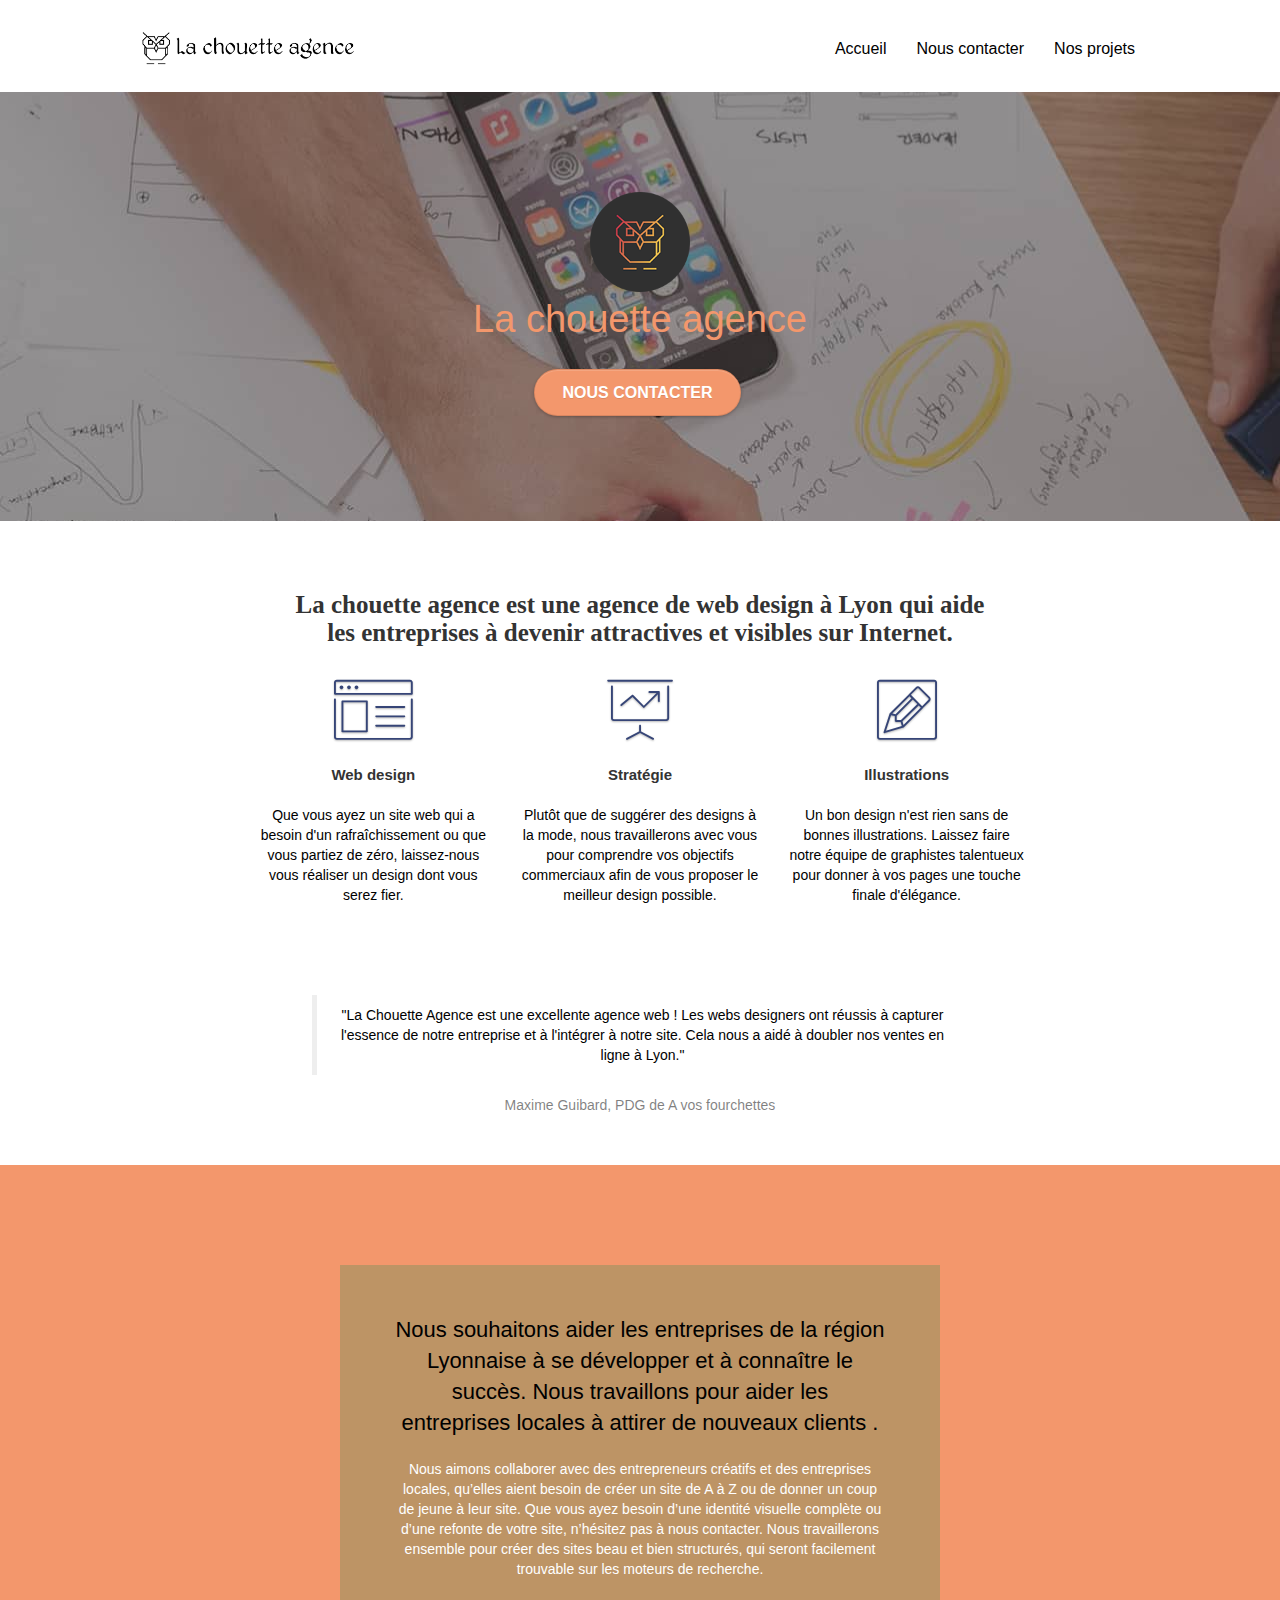
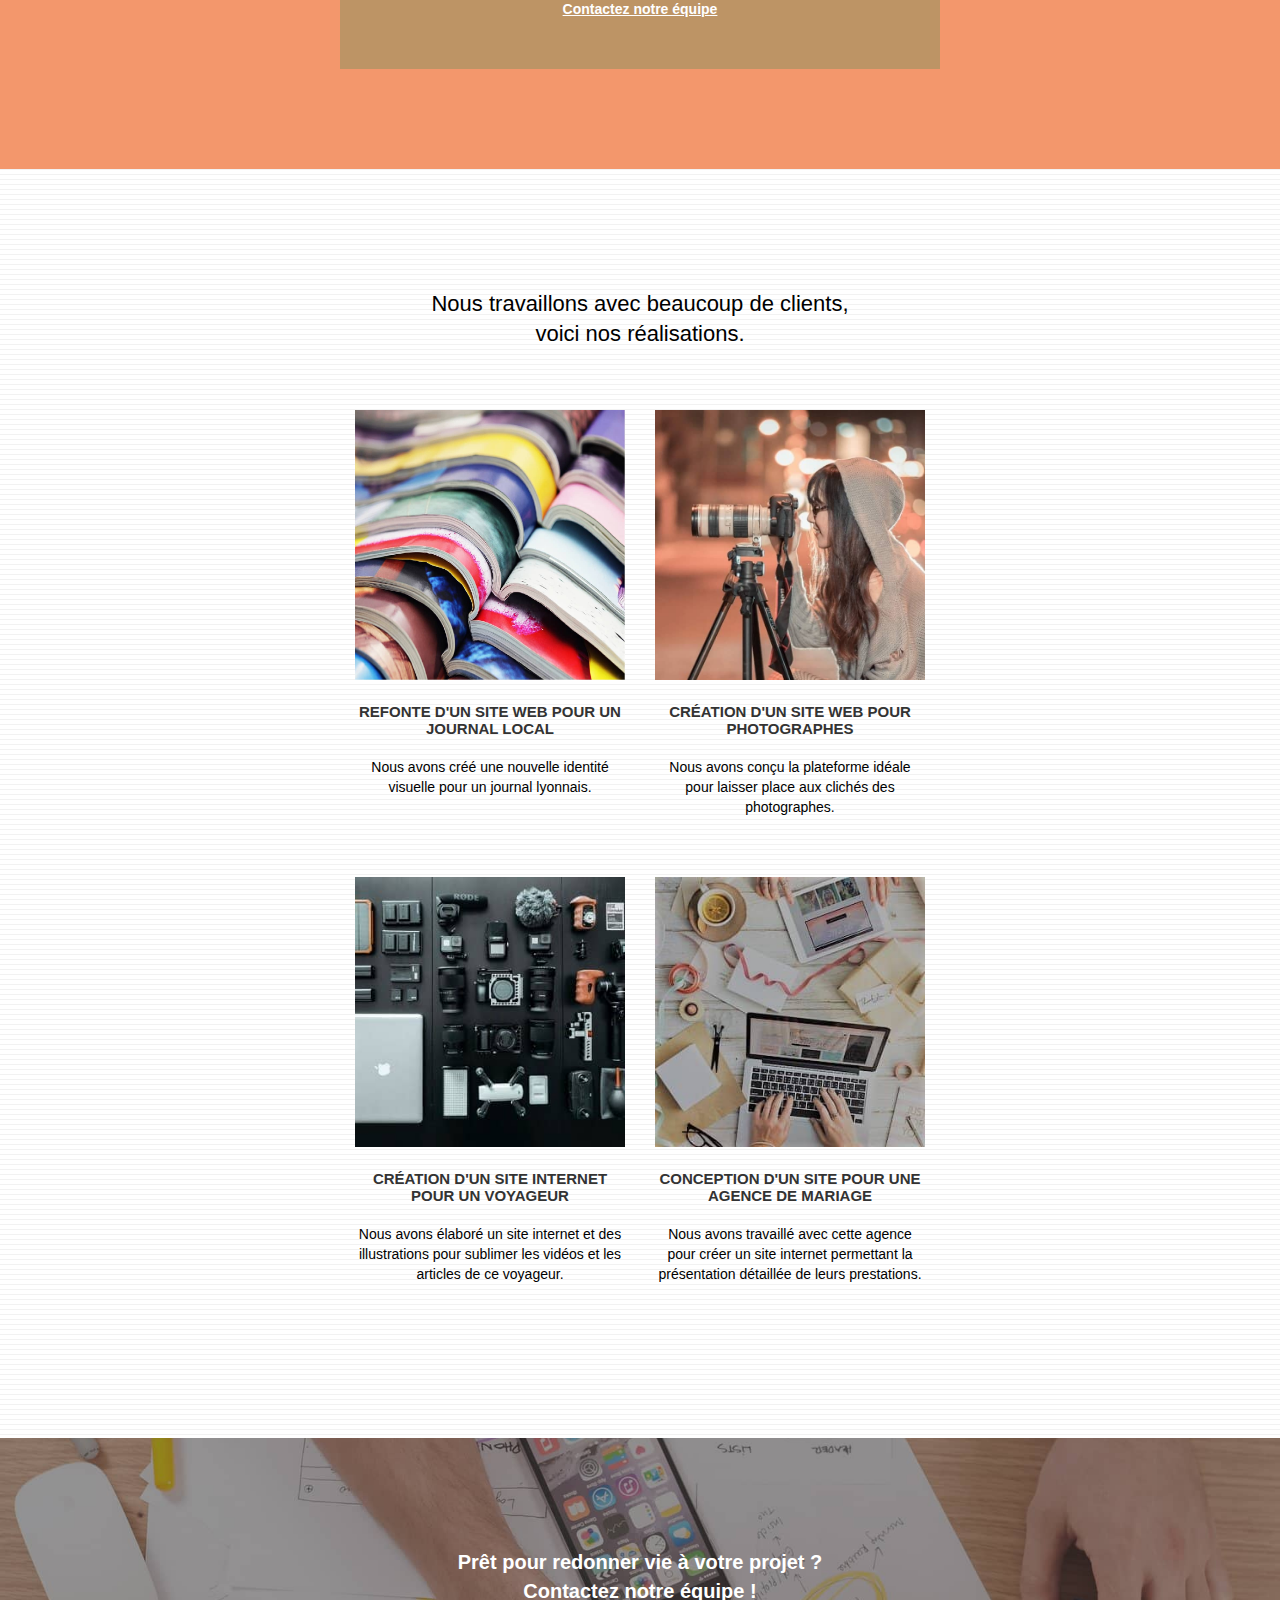
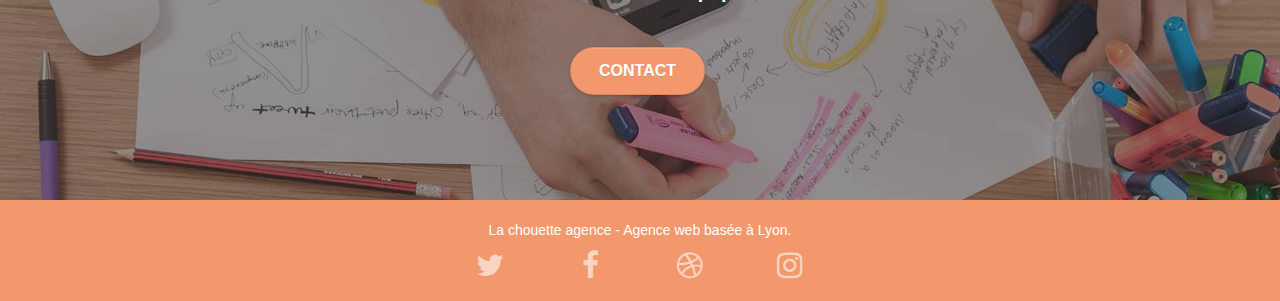
==== commit d7329729: "compression photos" ====
--- a/index.html
+++ b/index.html
@@ -202,7 +202,7 @@
 		</div>
 		<div class="row tight-width-whitespace portfolio-row">
 			<div class="col-sm-6">
-				<a href="#" data-lightbox="img/3.bmp" data-gallery-id="gallery-1" data-caption="Création d'un site internet pour un voyageur" data-frame="snapshot-lb"><img src="img/3.bmp" class="img-responsive portfolio-thumb" alt="Création d'un site web pour voyageur"/></a>
+				<a href="#" data-lightbox="img/3.jpg" data-gallery-id="gallery-1" data-caption="Création d'un site internet pour un voyageur" data-frame="snapshot-lb"><img src="img/3.jpg" class="img-responsive portfolio-thumb" alt="Création d'un site web pour voyageur"/></a>
 				<h3 class="mg-md text-center">
 					Création d'un site internet pour un voyageur
 				</h3>
@@ -211,7 +211,7 @@
 				</p>
 			</div>
 			<div class="col-sm-6">
-				<a href="#" data-lightbox="img/4.bmp" data-gallery-id="gallery-1" data-caption="Conception d'un site pour une agence de mariage" data-frame="snapshot-lb"><img src="img/4.bmp" class="img-responsive portfolio-thumb" alt="Création d'un site web pour agence de mariage" /></a>
+				<a href="#" data-lightbox="img/4.jpg" data-gallery-id="gallery-1" data-caption="Conception d'un site pour une agence de mariage" data-frame="snapshot-lb"><img src="img/4.jpg" class="img-responsive portfolio-thumb" alt="Création d'un site web pour agence de mariage" /></a>
 				<h3 class="mg-md text-center">
 					Conception d'un site pour une agence de mariage
 				</h3>
--- a/style.css
+++ b/style.css
@@ -698,7 +698,7 @@
     justify-content: center;
     font-size: 15px;
     font-weight: bold;
-    color: #F3976C;
+    color: #333333;
 }
 
 .tight-width-whitespace {
@@ -841,7 +841,7 @@
 }
 
 .bg-presentation {
-    background-image: url("img/image-de-presentation.bmp");
+    background-image: url("img/image-de-presentation.jpg");
 }
 
 @media (max-width: 1024px) {
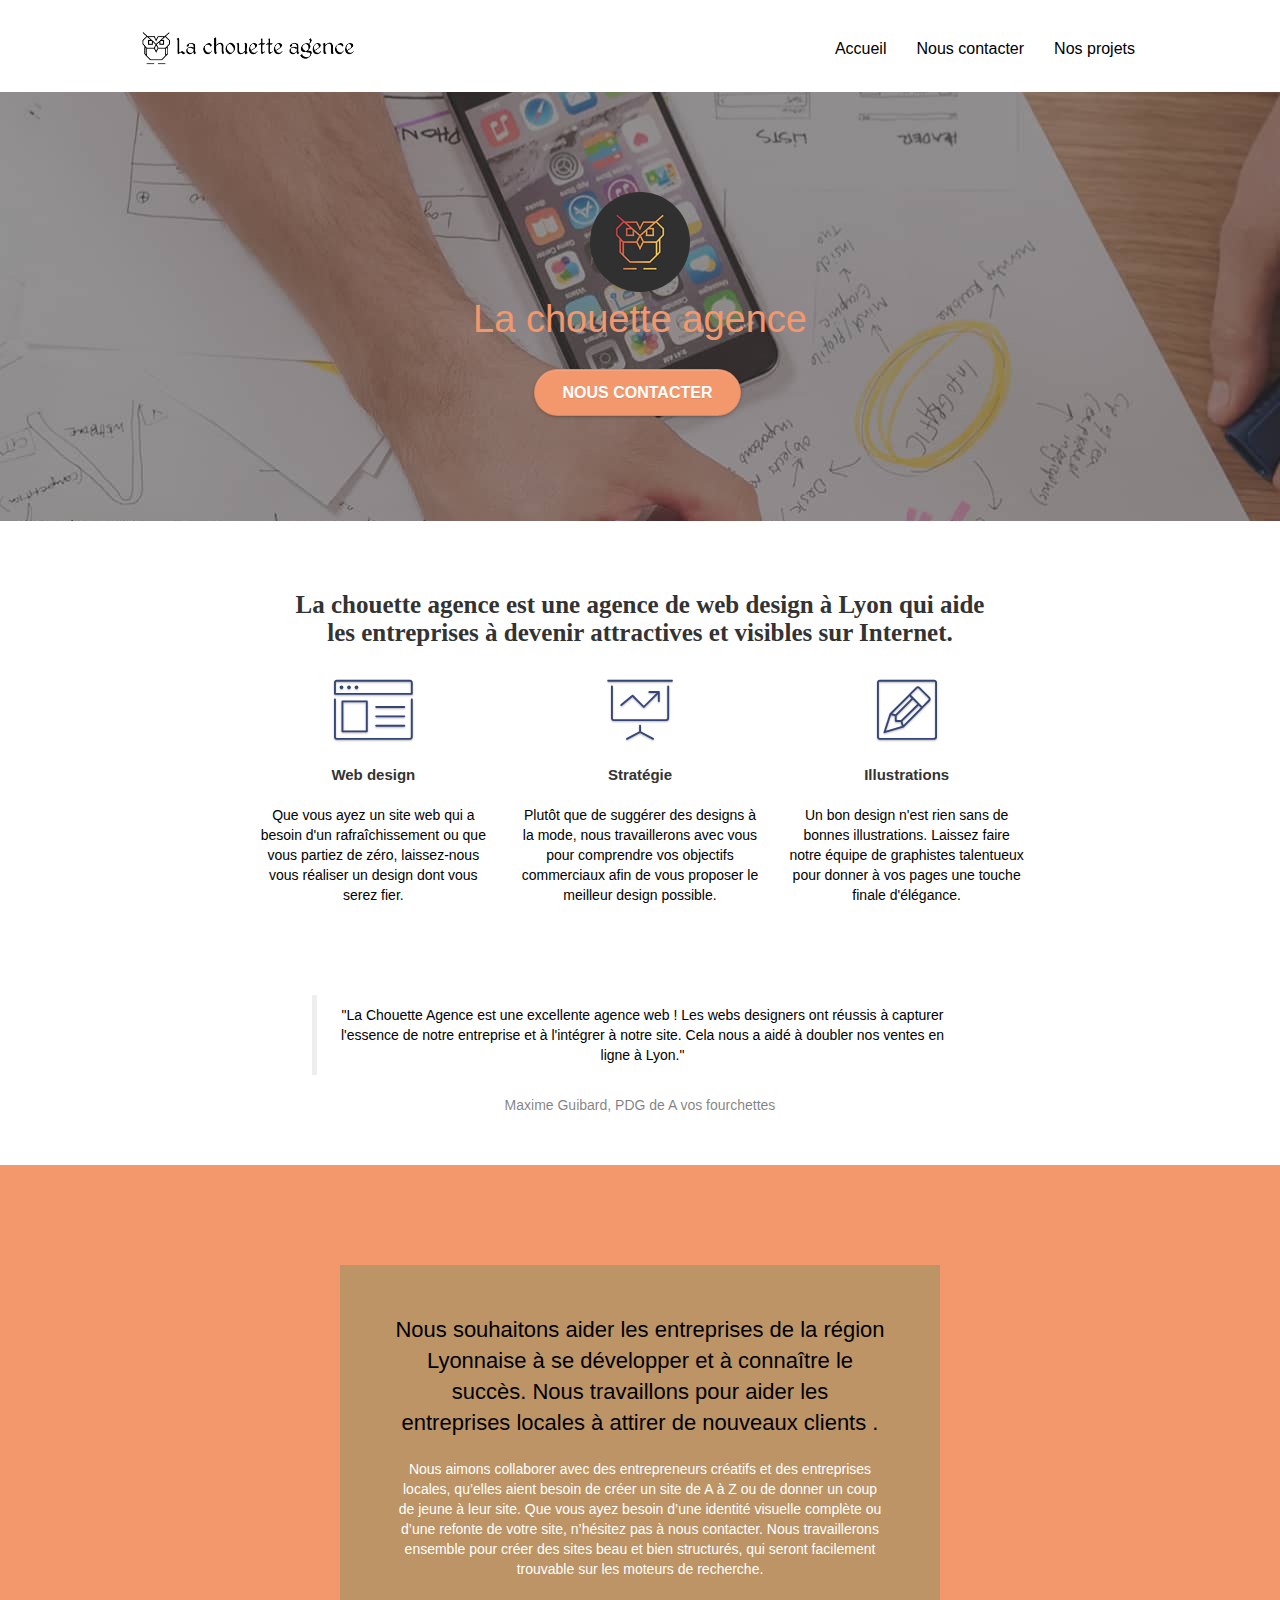
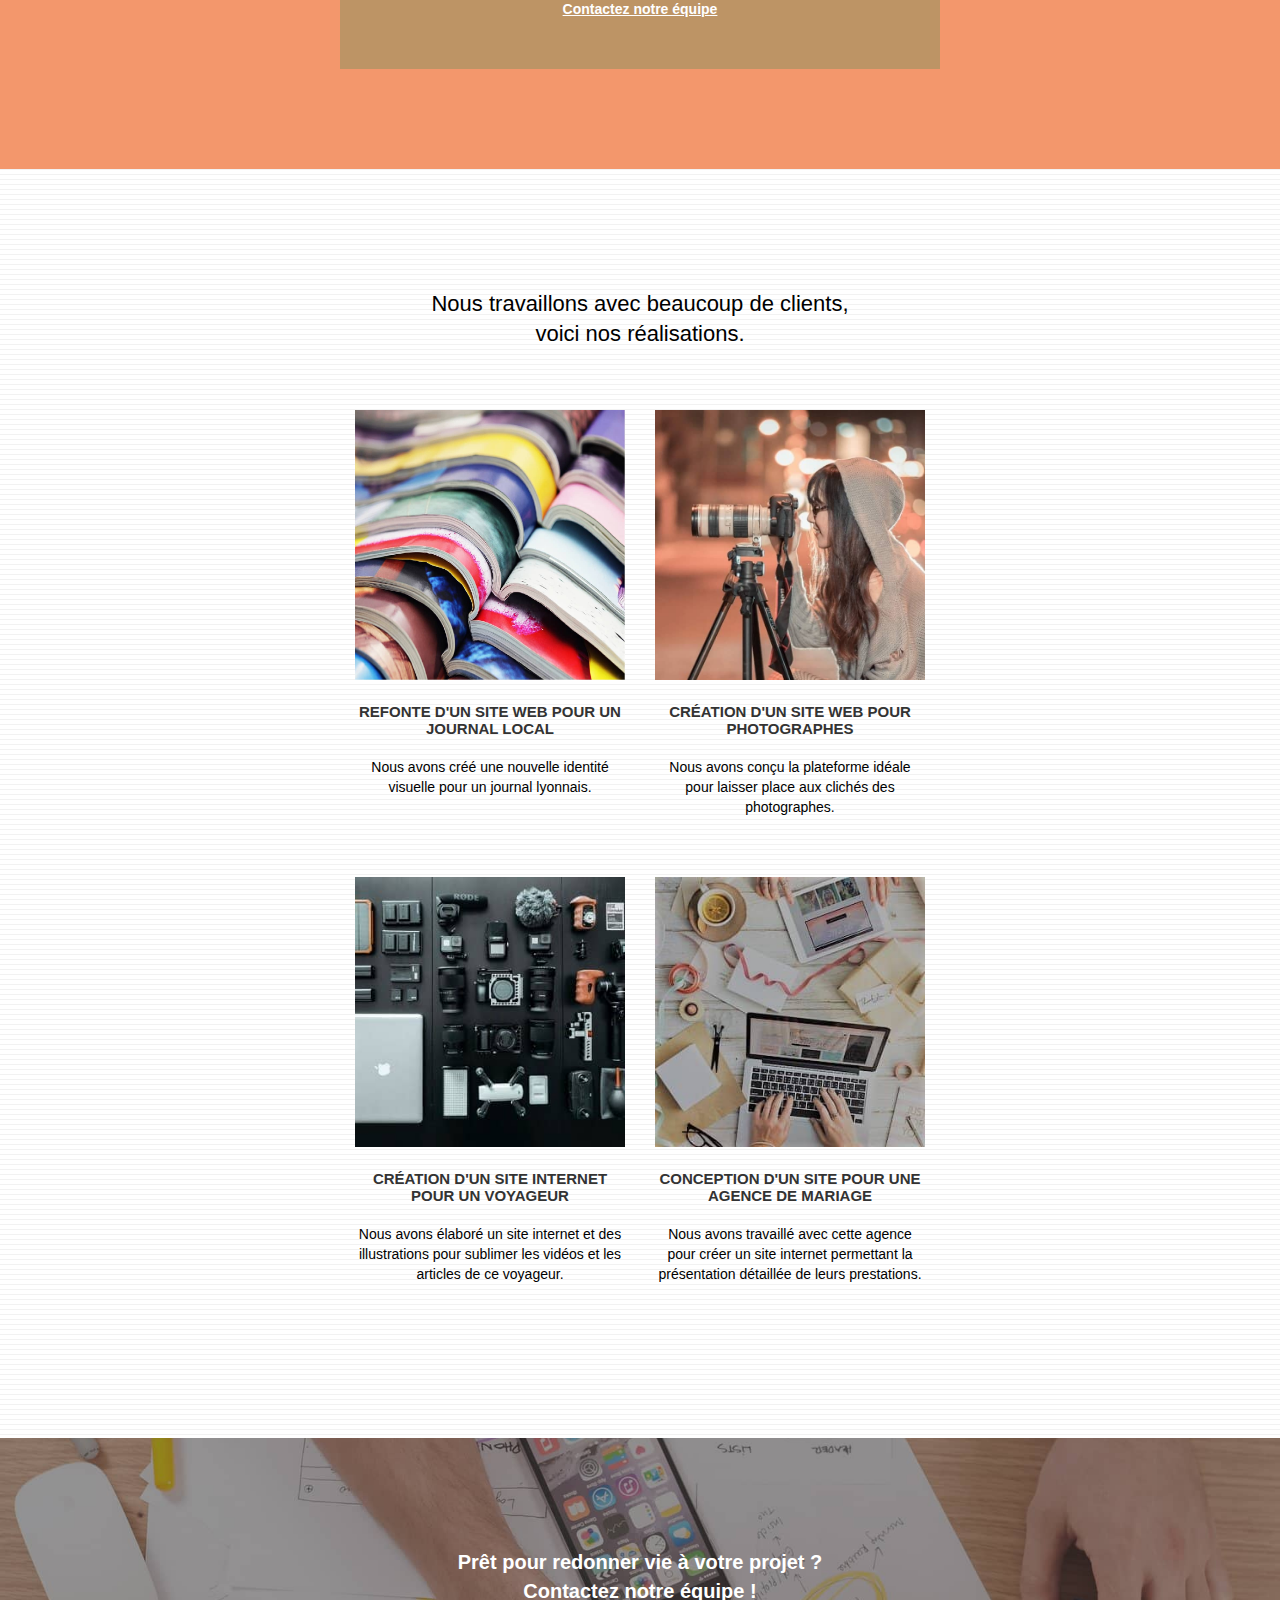
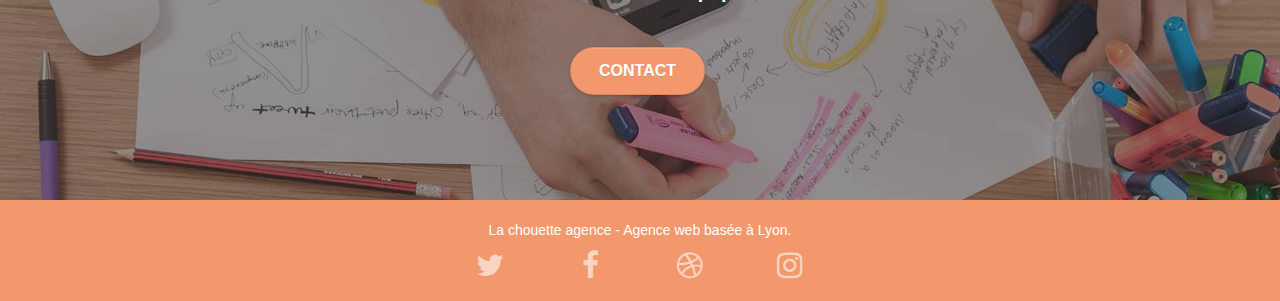
==== commit e6fa3575: "compression png" ====
--- a/index.html
+++ b/index.html
@@ -2,11 +2,15 @@
 <html lang="fr">
 <head>
     <meta charset="utf-8">
+	
 	<meta name="robots" content="follow" />
+
     <meta name="description" content="Notre agence de Web Design de Lyon a pour vocation d'aider toutes les entreprises à devenir attractives et visibles sur le net.Que vous ayez besoin de rafraîchir votre site, trouver des designs plus percutents et actuels ou simplement attirer de nouveaux clients nous avons la réponse !">
     <meta name="viewport" content="width=device-width, initial-scale=1.0, viewport-fit=cover">
     <link rel="shortcut icon" type="image/png" href="favicon.jpg">
     
+	<link rel="alternate" href="" hreflang="fr">
+
 	<link rel="stylesheet" type="text/css" href="./css/bootstrap.css">
 	<link rel="stylesheet" type="text/css" href="style.css">
 	<link rel="stylesheet" type="text/css" href="./css/font-awesome.css">
